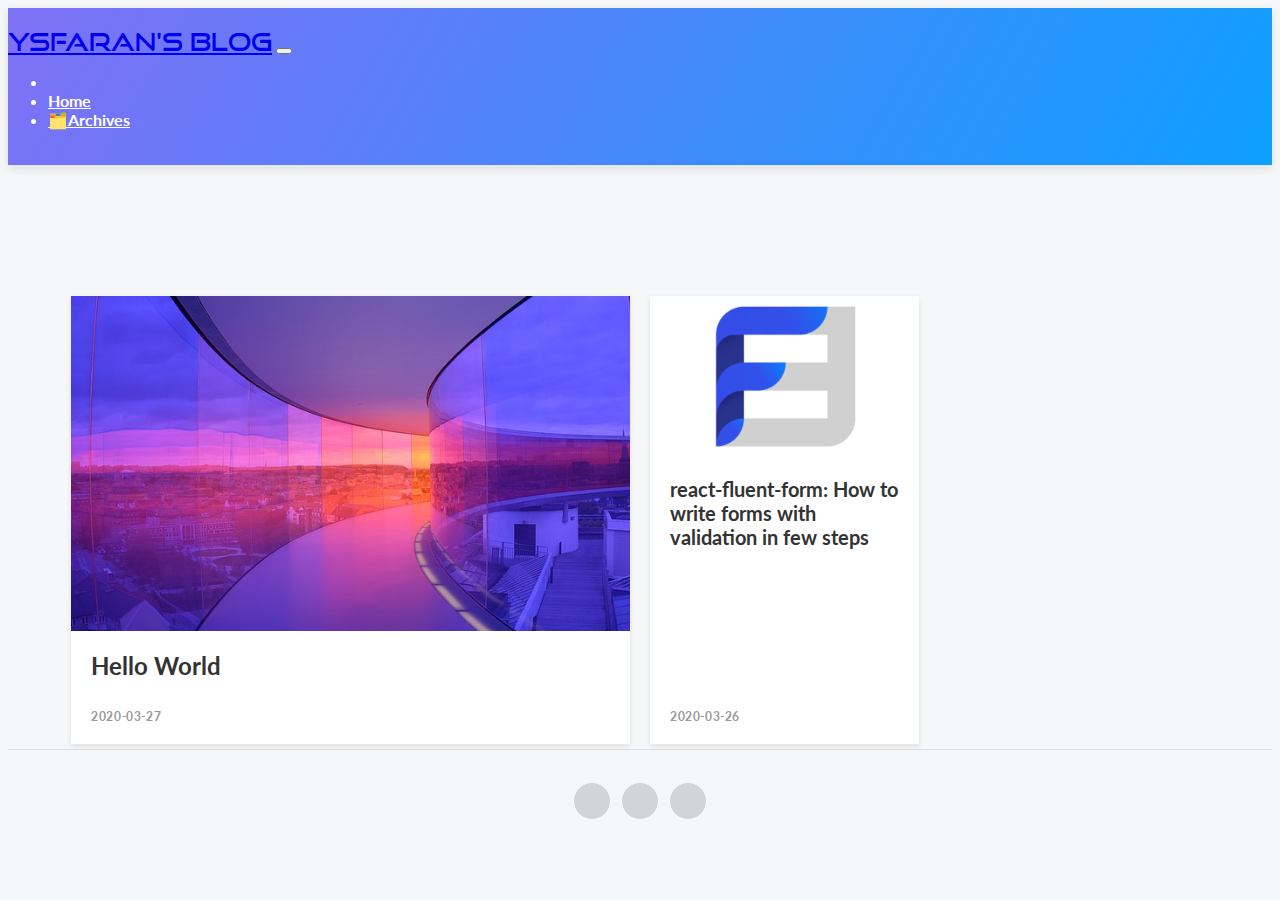
==== index.html @ 47744928 "Site updated: 2020-03-27 10:42:12" ====
<html>
<!-- Head tag -->
<head>
  <meta charset="UTF-8">

  
  <title>
    ysfaran&#39;s Blog -
    
  </title>
  


  <meta name="description" content="">
  <meta name="author" content="John Doe">
  <meta property="og:title" content="ysfaran&#39;s Blog" />
  <meta property="og:description" content="" />
  <meta property='og:site_name' content='ysfaran&#39;s Blog' />
  <meta property="og:image" content="http://yoursite.com/img/default.jpg" />
  <meta name="twitter:card" content="summary" />
  <meta name="twitter:description" content="" />
  <meta name="twitter:title" content="ysfaran&#39;s Blog" />

  <meta name="twitter:image" content="http://yoursite.com/img/default.jpg" />

  <script src="https://www.amcharts.com/lib/4/core.js"></script>
  <script src="https://www.amcharts.com/lib/4/charts.js"></script>
  <script src="https://www.amcharts.com/lib/4/themes/animated.js"></script>

  <link rel="stylesheet" href="https://stackpath.bootstrapcdn.com/bootstrap/4.1.3/css/bootstrap.min.css" integrity="sha384-MCw98/SFnGE8fJT3GXwEOngsV7Zt27NXFoaoApmYm81iuXoPkFOJwJ8ERdknLPMO"
    crossorigin="anonymous">
  <link rel="stylesheet" href="https://use.fontawesome.com/releases/v5.4.1/css/all.css" integrity="sha384-5sAR7xN1Nv6T6+dT2mhtzEpVJvfS3NScPQTrOxhwjIuvcA67KV2R5Jz6kr4abQsz"
    crossorigin="anonymous">
  
<link rel="stylesheet" href="/css/style.css">


<meta name="generator" content="Hexo 4.2.0"><link rel="stylesheet" href="/css/prism-atom-dark.css" type="text/css"></head>

<body>
    <!-- Menu -->
    <nav id="navbar" class="navbar fixed-top navbar-expand-lg navbar-dark page-navbar gradient">
  <div class="container">
    <a class="navbar-brand logo" href="http://yoursite.com">
      ysfaran&#39;s Blog</a>
    <button class="navbar-toggler" type="button" data-toggle="collapse" data-target="#navbarNav" aria-controls="navbarNav"
      aria-expanded="false" aria-label="Toggle navigation">
      <span class="navbar-toggler-icon"></span>
    </button>
    <div class="collapse navbar-collapse" id="navbarNav">
      <ul class="navbar-nav mx-auto">
        <li class="nav-item item">
          
        <li class="nav-item item">
          <a class="nav-link" href="/">
            Home</a>
        </li>
        
        <li class="nav-item item">
          <a class="nav-link" href="/archives">
            🗂️Archives</a>
        </li>
        
        </li>
      </ul>
    </div>
  </div>
</nav>

    <main class="page main-page">
        <div class="band">
    
    

<div class="item-1">
  <a href="/2020/03/27/hello-world/" class="post">
    <div class="thumb" style="background-image: url(/./img/default.jpg);"></div>
    <article>
      <h1>
        Hello World
      </h1>
      
      <span>
        2020-03-27</span>
    </article>
  </a>
</div>
    
    

<div class="item-2">
  <a href="/2020/03/26/react-fluent-form-How-to-write-forms-with-validation-in-few-steps/" class="post">
    <div class="thumb" style="background-image: url(/images/featured-images/react-fluent-form-logo.png);"></div>
    <article>
      <h1>
        react-fluent-form: How to write forms with validation in few steps
      </h1>
      
      <p>
        
      </p>
      
      <span>
        2020-03-26</span>
    </article>
  </a>
</div>
    
</div>


    </main>
    <!-- Footer -->
    <footer class="page-footer">
  <div class="container">
    <div class="social-icons">
      
      <a href="https://github.com/ysfaran/" title="my GitHub" target="_blank" rel="noopener" class="fab fa-github"></a>
      
      <a href="https://twitter.com/ysfaran15" title="my twitter" target="_blank" rel="noopener" class="fab fa-twitter"></a>
      
      <a href="mailto:yusuf.aran@outlook.de" title="contact me" target="_blank" rel="noopener" class="fas fa-envelope"></a>
      
    </div>
  </div>
</footer>
    <!-- After footer scripts -->
    <script src="https://code.jquery.com/jquery-3.3.1.min.js" integrity="sha256-FgpCb/KJQlLNfOu91ta32o/NMZxltwRo8QtmkMRdAu8="
    crossorigin="anonymous"></script>
<script src="https://cdnjs.cloudflare.com/ajax/libs/popper.js/1.14.3/umd/popper.min.js" integrity="sha384-ZMP7rVo3mIykV+2+9J3UJ46jBk0WLaUAdn689aCwoqbBJiSnjAK/l8WvCWPIPm49"
    crossorigin="anonymous"></script>
<script src="https://stackpath.bootstrapcdn.com/bootstrap/4.1.3/js/bootstrap.min.js" integrity="sha384-ChfqqxuZUCnJSK3+MXmPNIyE6ZbWh2IMqE241rYiqJxyMiZ6OW/JmZQ5stwEULTy"
    crossorigin="anonymous"></script>
</body>

</html>
---- css/style.css ----
@import url("https://fonts.googleapis.com/css?family=Lato:300,400");

@font-face {
  font-family: GoodTimes;
  src: url("../font/Typodermic - GoodTimesRg-Regular.ttf") format("truetype"),
    url("../font/Typodermic - GoodTimesRg-Regular.otf") format("opentype");
}

body {
  font-family: "Lato", sans-serif;
  background: #f5f7f8;
  cursor: url("../img/cursor.png"), auto;
}

a {
  cursor: url("../img/cursor_hand.png"), auto !important;
}

.logo {
  font-family: GoodTimes, Lato, sans-serif;
  text-transform: uppercase;
}
.page-navbar.navbar {
  box-shadow: 0 4px 10px rgba(0, 0, 0, 0.1);
}

.page-navbar .navbar-nav .nav-item a {
  font-weight: bold;
  /*  font-weight: bold; */
}

.nav-link:hover {
  opacity: 1;
  color: #313133;
  background-color: #313133;
}

.page-navbar.navbar-dark .navbar-nav .nav-link {
  color: #fff;
}

.page-navbar .logo {
  font-size: 1.5rem;
}

.page-navbar.fixed-top + .page {
  padding-top: 62px;
}

.gradient {
  background: linear-gradient(120deg, #7f70f5, #0ea0ff);
  color: #fff !important;
}

.page-footer {
  padding-top: 12px;
  border-top: 1px solid #ddd;
  text-align: center;
  padding-bottom: 20px;
  margin-top: 10px;
}

.page-footer a {
  display: inline-block;
  margin: 0px 5px;
  color: #282b2d;
  font-size: 18px;
}

.page-footer .links {
  display: inline-block;
}

.page-footer .social-icons {
  margin-top: 20px;
  margin-bottom: 16px;
}

.page-footer .social-icons a {
  font-size: 18px;
  margin: 0 3px;
  color: #ffffff;
  border: 1px solid;
  opacity: 0.75;
  border-radius: 50%;
  width: 36px;
  display: inline-block;
  height: 36px;
  text-align: center;
  background-color: #c5c9d2;
  line-height: 34px;
}

.page-footer .social-icons a:hover {
  opacity: 1;
  text-decoration: none !important;
}

@media (min-width: 576px) {
  .navbar {
    padding-top: 1.2rem;
    padding-bottom: 1.2rem;
  }
}

.band {
  width: 90%;
  max-width: 1240px;
  margin: 0 auto;
  display: grid;
  grid-template-columns: 1fr;
  grid-template-rows: auto;
  grid-gap: 20px;
  padding-top: 5%;
}

.title + .band {
  padding-top: 0%;
}

@media (min-width: 30em) {
  .band {
    grid-template-columns: 1fr 1fr;
  }
}
@media (min-width: 60em) {
  .band {
    grid-template-columns: repeat(4, 1fr);
  }
}

.post {
  background: white;
  text-decoration: none !important;
  color: #444 !important;
  box-shadow: 0 2px 5px rgba(0, 0, 0, 0.1);
  display: flex;
  flex-direction: column;
  min-height: 100%;
  position: relative;
  top: 0;
  transition: all 0.1s ease-in;
  margin-top: 5px;
}
.post:hover {
  top: -2px;
  box-shadow: 0 4px 5px rgba(0, 0, 0, 0.2);
}
.post article {
  padding: 20px;
  flex: 1;
  display: flex;
  flex-direction: column;
  justify-content: space-between;
}
.post h1 {
  font-size: 20px;
  margin: 0;
  color: #333;
}
.post p {
  flex: 1;
  line-height: 1.4;
  margin-top: 5px;
}
.post span {
  font-size: 12px;
  font-weight: bold;
  color: #999;
  text-transform: uppercase;
  letter-spacing: 0.05em;
  margin: 2em 0 0 0;
}
.post .thumb {
  padding-bottom: 60%;
  background-size: cover;
  background-position: center center;
}

@media (min-width: 60em) {
  .item-1 {
    grid-column: 1 / span 2;
  }
  .item-1 h1 {
    font-size: 24px;
  }
}

.paginationbtn {
  text-align: center;
  margin-top: 5px;
  margin-bottom: 5px;
  margin-left: 5px;
  margin-right: 5px;
}

.paginationbtn:hover {
  opacity: 0.85;
}

.blog-post-title {
  font-weight: bold;
}

.blogPost {
  margin-top: 5% !important;
}

.meta {
  color: #6c757d;
  opacity: 0.8;
}

.meta a {
  padding-left: 5px;
  text-decoration: none;
  color: #6c757d;
}

.title {
  margin-top: 3% !important;
  margin-left: 5%;
}

blockquote {
  border-left: 5px solid #2e64e6;
}

blockquote > * {
  margin-left: 10px;
}

img {
  max-width: 100%;
}

.toc {
  margin-left: -50%;
}

.toc > * {
  list-style-type: " ";
}
.toc > * > * {
  list-style-type: " ";
}
---- css/prism-atom-dark.css ----
/**
 * atom-dark theme for `prism.js`
 * Based on Atom's `atom-dark` theme: https://github.com/atom/atom-dark-syntax
 * @author Joe Gibson (@gibsjose)
 */

code[class*="language-"],
pre[class*="language-"] {
	color: #c5c8c6;
	text-shadow: 0 1px rgba(0, 0, 0, 0.3);
	font-family: Inconsolata, Monaco, Consolas, 'Courier New', Courier, monospace;
	direction: ltr;
	text-align: left;
	white-space: pre;
	word-spacing: normal;
	word-break: normal;
	line-height: 1.5;

	-moz-tab-size: 4;
	-o-tab-size: 4;
	tab-size: 4;

	-webkit-hyphens: none;
	-moz-hyphens: none;
	-ms-hyphens: none;
	hyphens: none;
}

/* Code blocks */
pre[class*="language-"] {
	padding: 1em;
	margin: .5em 0;
	overflow: auto;
	border-radius: 0.3em;
}

:not(pre) > code[class*="language-"],
pre[class*="language-"] {
	background: #1d1f21;
}

/* Inline code */
:not(pre) > code[class*="language-"] {
	padding: .1em;
	border-radius: .3em;
}

.token.comment,
.token.prolog,
.token.doctype,
.token.cdata {
	color: #7C7C7C;
}

.token.punctuation {
	color: #c5c8c6;
}

.namespace {
	opacity: .7;
}

.token.property,
.token.keyword,
.token.tag {
	color: #96CBFE;
}

.token.class-name {
	color: #FFFFB6;
	text-decoration: underline;
}

.token.boolean,
.token.constant {
	color: #99CC99;
}

.token.symbol,
.token.deleted {
	color: #f92672;
}

.token.number {
	color: #FF73FD;
}

.token.selector,
.token.attr-name,
.token.string,
.token.char,
.token.builtin,
.token.inserted {
	color: #A8FF60;
}

.token.variable {
	color: #C6C5FE;
}

.token.operator {
	color: #EDEDED;
}

.token.entity {
	color: #FFFFB6;
	/* text-decoration: underline; */
}

.token.url {
	color: #96CBFE;
}

.language-css .token.string,
.style .token.string {
	color: #87C38A;
}

.token.atrule,
.token.attr-value {
	color: #F9EE98;
}

.token.function {
	color: #DAD085;
}

.token.regex {
	color: #E9C062;
}

.token.important {
	color: #fd971f;
}

.token.important,
.token.bold {
	font-weight: bold;
}
.token.italic {
	font-style: italic;
}

.token.entity {
	cursor: help;
}
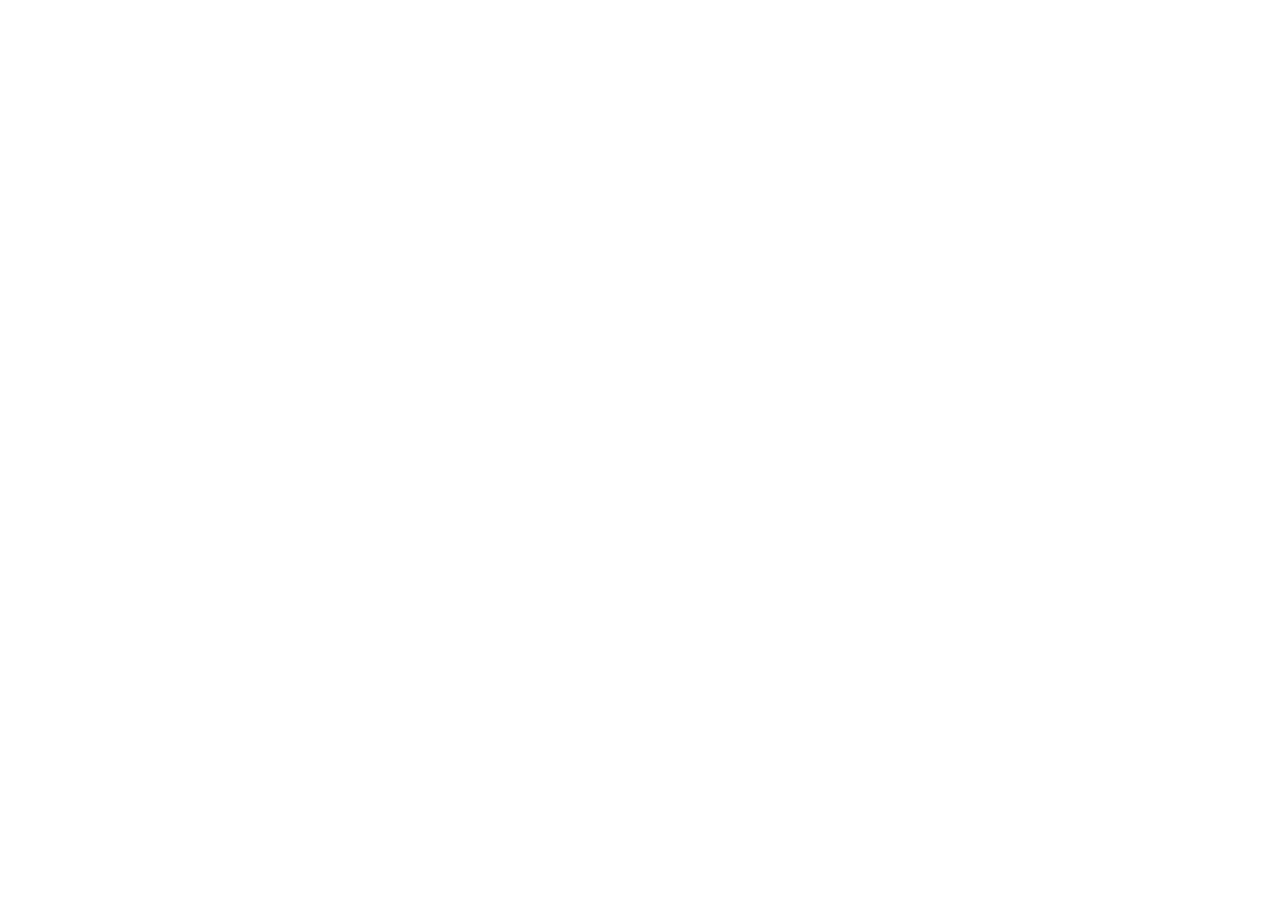
==== commit 38b0c433: "redirect to https://ysfaran.github.io/blog/" ====
--- a/index.html
+++ b/index.html
@@ -1,136 +1,14 @@
 <html>
-<!-- Head tag -->
+
 <head>
   <meta charset="UTF-8">
+  <title>
+    ysfaran&#39;s homepage
+  </title>
+  <!-- Redirect -->
+  <meta http-equiv='refresh' content='0; URL=https://ysfaran.github.io/blog/'>
+</head>
 
-  
-  <title>
-    ysfaran&#39;s Blog -
-    
-  </title>
-  
-
-
-  <meta name="description" content="">
-  <meta name="author" content="John Doe">
-  <meta property="og:title" content="ysfaran&#39;s Blog" />
-  <meta property="og:description" content="" />
-  <meta property='og:site_name' content='ysfaran&#39;s Blog' />
-  <meta property="og:image" content="http://yoursite.com/img/default.jpg" />
-  <meta name="twitter:card" content="summary" />
-  <meta name="twitter:description" content="" />
-  <meta name="twitter:title" content="ysfaran&#39;s Blog" />
-
-  <meta name="twitter:image" content="http://yoursite.com/img/default.jpg" />
-
-  <script src="https://www.amcharts.com/lib/4/core.js"></script>
-  <script src="https://www.amcharts.com/lib/4/charts.js"></script>
-  <script src="https://www.amcharts.com/lib/4/themes/animated.js"></script>
-
-  <link rel="stylesheet" href="https://stackpath.bootstrapcdn.com/bootstrap/4.1.3/css/bootstrap.min.css" integrity="sha384-MCw98/SFnGE8fJT3GXwEOngsV7Zt27NXFoaoApmYm81iuXoPkFOJwJ8ERdknLPMO"
-    crossorigin="anonymous">
-  <link rel="stylesheet" href="https://use.fontawesome.com/releases/v5.4.1/css/all.css" integrity="sha384-5sAR7xN1Nv6T6+dT2mhtzEpVJvfS3NScPQTrOxhwjIuvcA67KV2R5Jz6kr4abQsz"
-    crossorigin="anonymous">
-  
-<link rel="stylesheet" href="/css/style.css">
-
-
-<meta name="generator" content="Hexo 4.2.0"><link rel="stylesheet" href="/css/prism-atom-dark.css" type="text/css"></head>
-
-<body>
-    <!-- Menu -->
-    <nav id="navbar" class="navbar fixed-top navbar-expand-lg navbar-dark page-navbar gradient">
-  <div class="container">
-    <a class="navbar-brand logo" href="http://yoursite.com">
-      ysfaran&#39;s Blog</a>
-    <button class="navbar-toggler" type="button" data-toggle="collapse" data-target="#navbarNav" aria-controls="navbarNav"
-      aria-expanded="false" aria-label="Toggle navigation">
-      <span class="navbar-toggler-icon"></span>
-    </button>
-    <div class="collapse navbar-collapse" id="navbarNav">
-      <ul class="navbar-nav mx-auto">
-        <li class="nav-item item">
-          
-        <li class="nav-item item">
-          <a class="nav-link" href="/">
-            Home</a>
-        </li>
-        
-        <li class="nav-item item">
-          <a class="nav-link" href="/archives">
-            🗂️Archives</a>
-        </li>
-        
-        </li>
-      </ul>
-    </div>
-  </div>
-</nav>
-
-    <main class="page main-page">
-        <div class="band">
-    
-    
-
-<div class="item-1">
-  <a href="/2020/03/27/hello-world/" class="post">
-    <div class="thumb" style="background-image: url(/./img/default.jpg);"></div>
-    <article>
-      <h1>
-        Hello World
-      </h1>
-      
-      <span>
-        2020-03-27</span>
-    </article>
-  </a>
-</div>
-    
-    
-
-<div class="item-2">
-  <a href="/2020/03/26/react-fluent-form-How-to-write-forms-with-validation-in-few-steps/" class="post">
-    <div class="thumb" style="background-image: url(/images/featured-images/react-fluent-form-logo.png);"></div>
-    <article>
-      <h1>
-        react-fluent-form: How to write forms with validation in few steps
-      </h1>
-      
-      <p>
-        
-      </p>
-      
-      <span>
-        2020-03-26</span>
-    </article>
-  </a>
-</div>
-    
-</div>
-
-
-    </main>
-    <!-- Footer -->
-    <footer class="page-footer">
-  <div class="container">
-    <div class="social-icons">
-      
-      <a href="https://github.com/ysfaran/" title="my GitHub" target="_blank" rel="noopener" class="fab fa-github"></a>
-      
-      <a href="https://twitter.com/ysfaran15" title="my twitter" target="_blank" rel="noopener" class="fab fa-twitter"></a>
-      
-      <a href="mailto:yusuf.aran@outlook.de" title="contact me" target="_blank" rel="noopener" class="fas fa-envelope"></a>
-      
-    </div>
-  </div>
-</footer>
-    <!-- After footer scripts -->
-    <script src="https://code.jquery.com/jquery-3.3.1.min.js" integrity="sha256-FgpCb/KJQlLNfOu91ta32o/NMZxltwRo8QtmkMRdAu8="
-    crossorigin="anonymous"></script>
-<script src="https://cdnjs.cloudflare.com/ajax/libs/popper.js/1.14.3/umd/popper.min.js" integrity="sha384-ZMP7rVo3mIykV+2+9J3UJ46jBk0WLaUAdn689aCwoqbBJiSnjAK/l8WvCWPIPm49"
-    crossorigin="anonymous"></script>
-<script src="https://stackpath.bootstrapcdn.com/bootstrap/4.1.3/js/bootstrap.min.js" integrity="sha384-ChfqqxuZUCnJSK3+MXmPNIyE6ZbWh2IMqE241rYiqJxyMiZ6OW/JmZQ5stwEULTy"
-    crossorigin="anonymous"></script>
-</body>
+<body></body>
 
 </html>